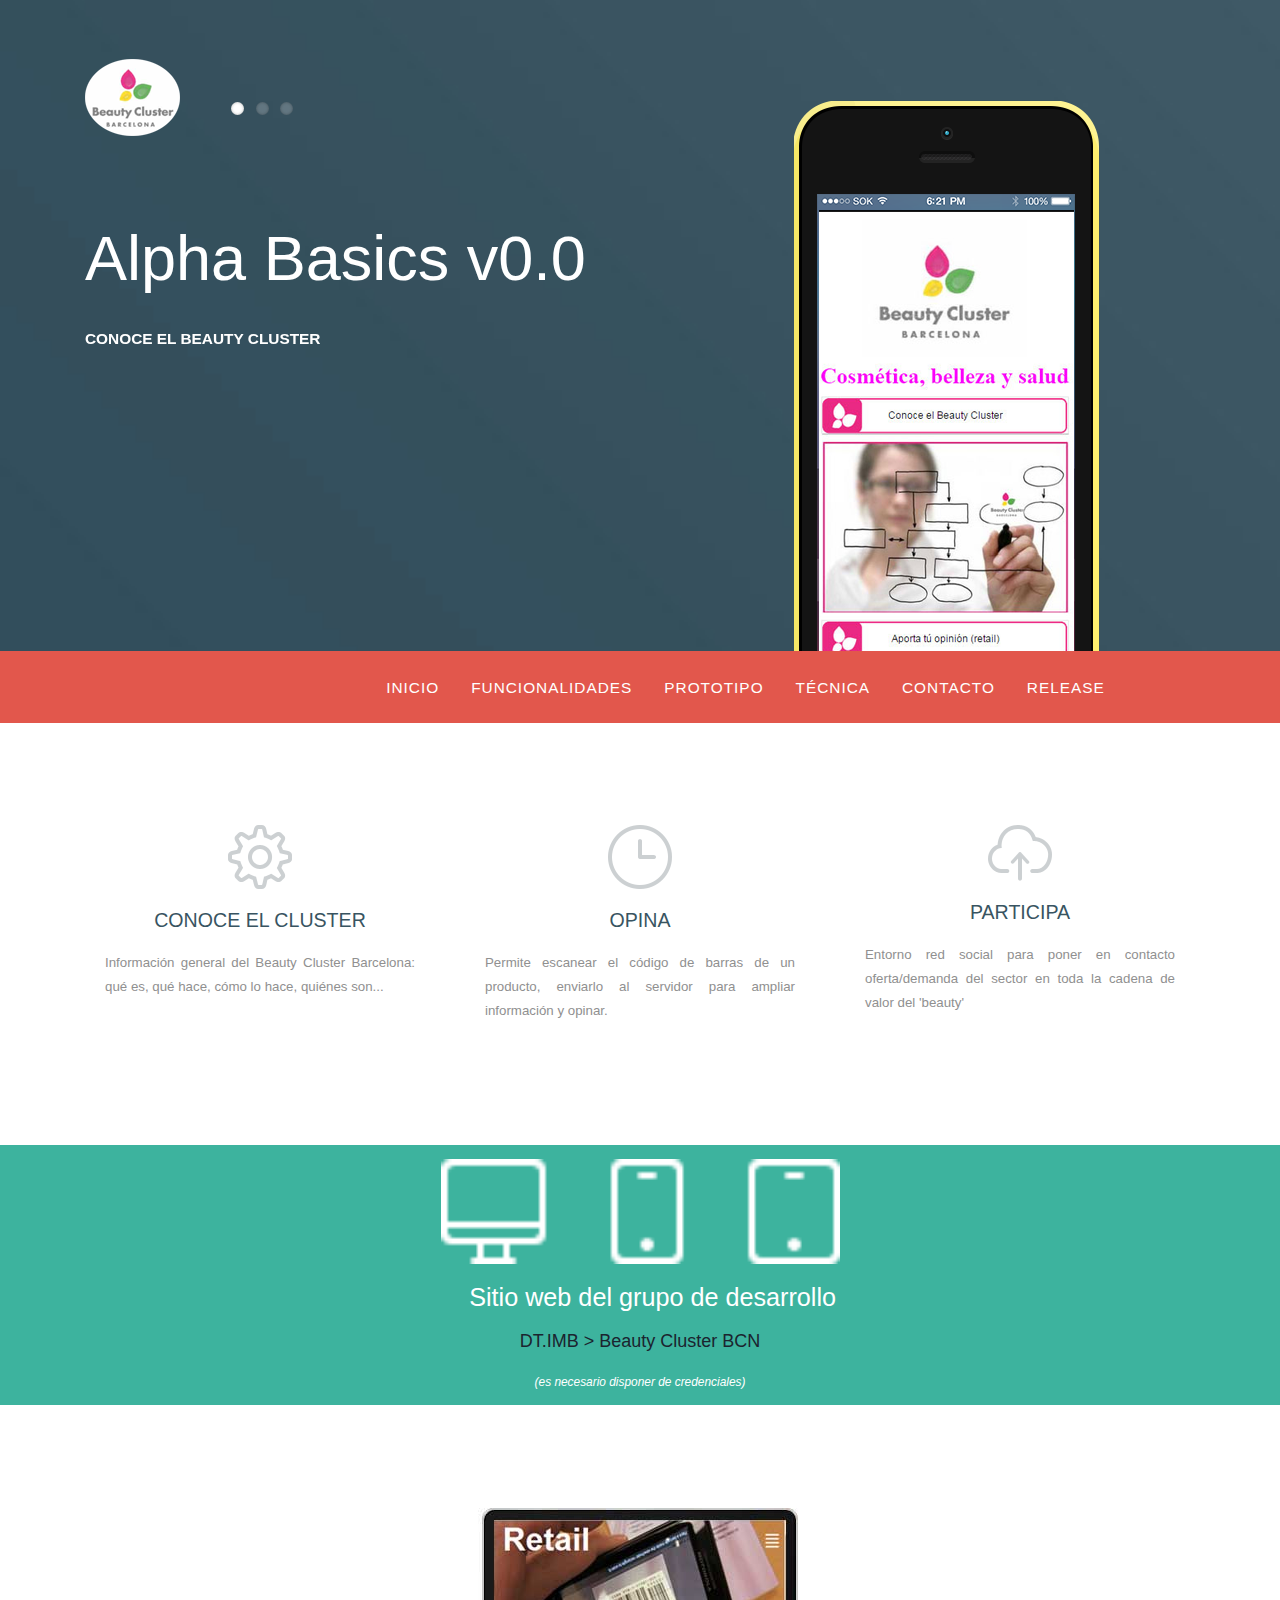
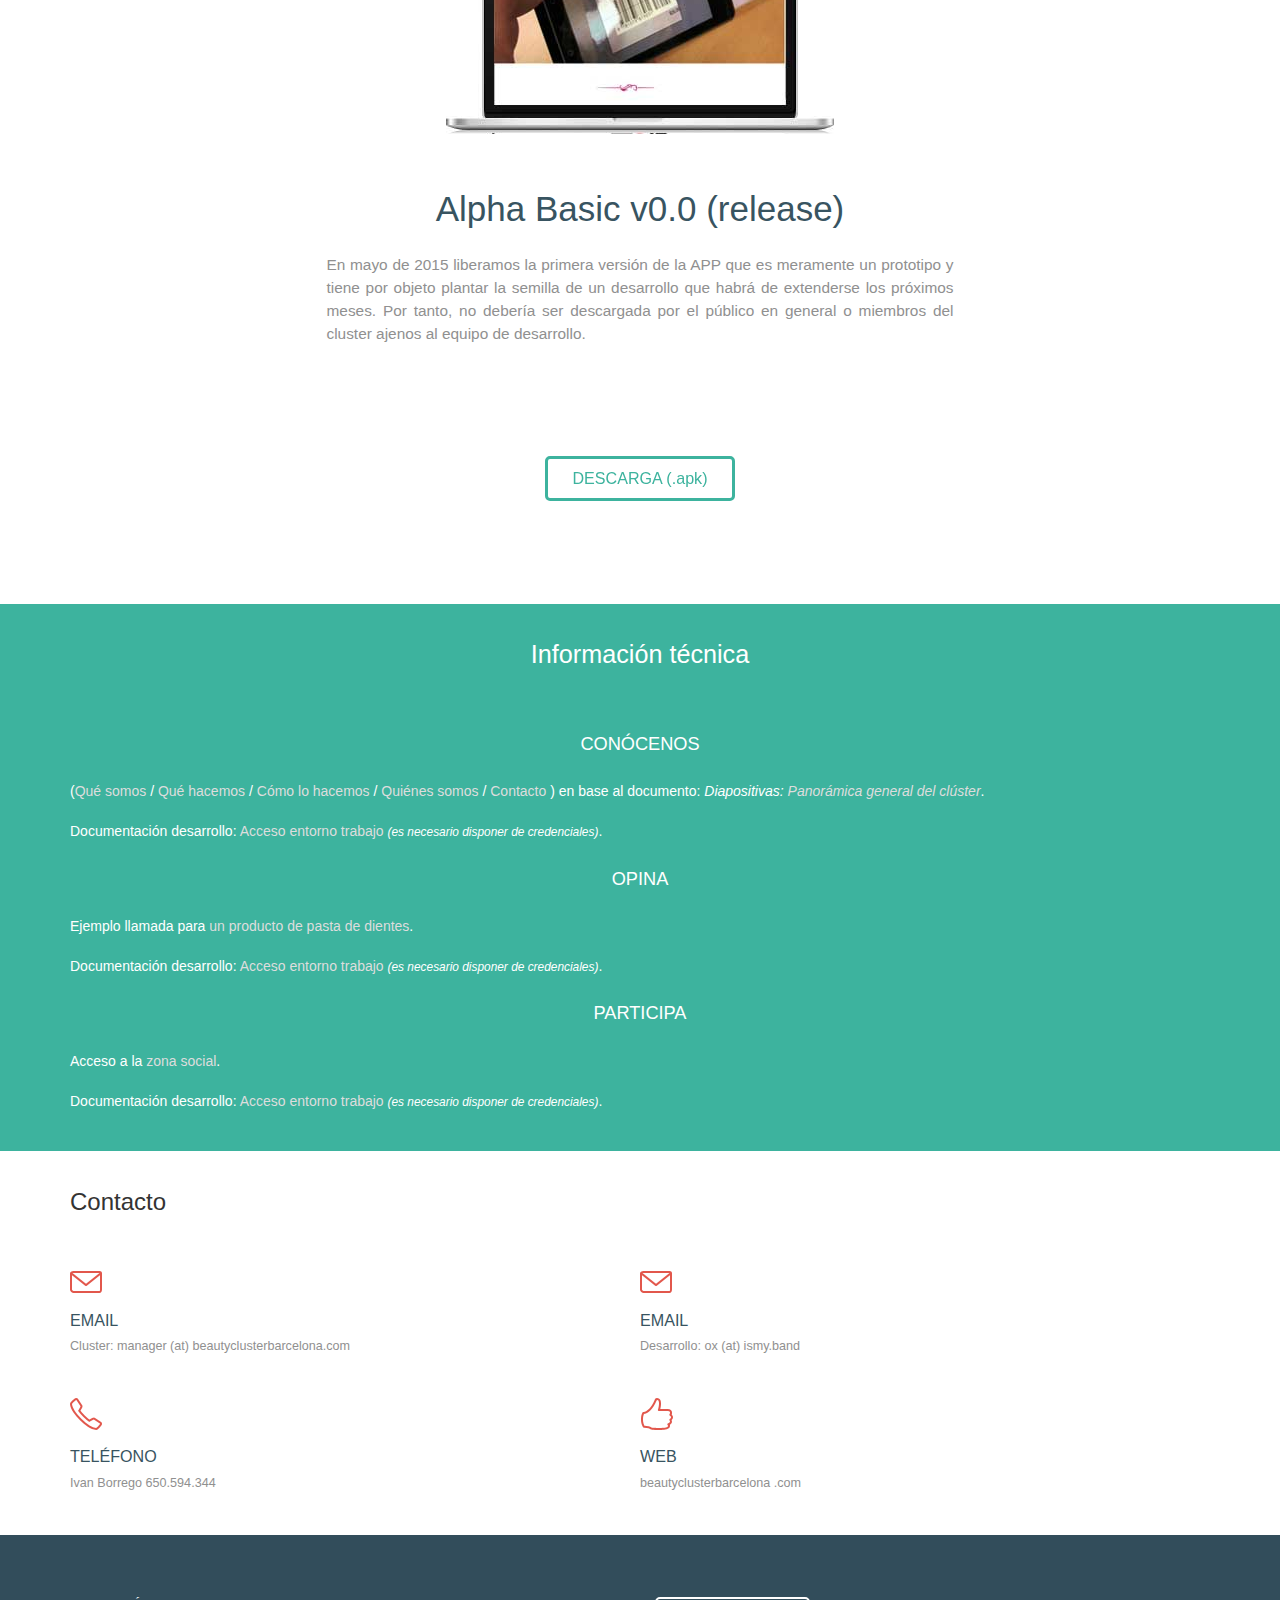
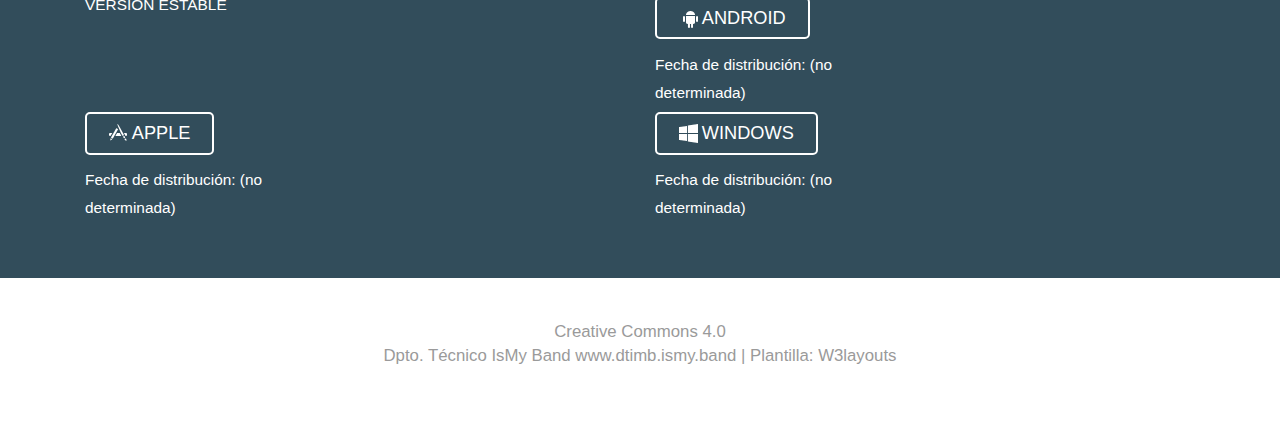
==== projects/cluster/index.html @ 12e32699 "initial commit" ====
<!--
Author: W3layouts
Author URL: http://w3layouts.com
License: Creative Commons Attribution 3.0 Unported
License URL: http://creativecommons.org/licenses/by/3.0/
-->
<!DOCTYPE html>
<html>
<head>
<title>Beauty Cluster Barcelona | (Alpha Basics v0.0)</title>
<link href="css/bootstrap.css" rel='stylesheet' type='text/css' />
<!-- jQuery (necessary for Bootstrap's JavaScript plugins) -->
<script src="js/jquery.min.js"></script>
<!-- Custom Theme files -->
<link href="css/hover.css" rel="stylesheet" media="all">
<link href="css/style.css" rel="stylesheet" type="text/css" media="all" />
<link rel="stylesheet" href="css/flexslider.css" type="text/css" media="screen" />
<!-- Custom Theme files -->
<meta name="viewport" content="width=device-width, initial-scale=1">
<meta http-equiv="Content-Type" content="text/html; charset=utf-8" />
<meta name="keywords" content="Internacionalización, Ferias, I+D+i, Cosmética Natural, Compras Conjuntas, Conocimiento del consumidor, RSC, Sostenibilidad, Comunicación, eBeauty, farmacia, belleza, salud, cuidado del cabello, cosmética, higiene, dispositivos" />
<script type="application/x-javascript"> addEventListener("load", function() { setTimeout(hideURLbar, 0); }, false); function hideURLbar(){ window.scrollTo(0,1); } </script>
<!--webfont-->
<!--<link href='http://fonts.googleapis.com/css?family=Varela+Round' rel='stylesheet' type='text/css'> -->
<!---- start-smoth-scrolling---->
		<script type="text/javascript" src="js/move-top.js"></script>
		<script type="text/javascript" src="js/easing.js"></script>
		<script type="text/javascript">
			jQuery(document).ready(function($) {
				$(".scroll").click(function(event){		
					event.preventDefault();
					$('html,body').animate({scrollTop:$(this.hash).offset().top},900);
				});
			});
		</script>
 	<!---- start-smoth-scrolling---->
  <link rel="shortcut icon" href="favicon.ico">
</head>
<body>
<!---->
<div id="home" class="banner">
	 <div class="container">
		 <div class="col-md-6 banner-info">
			 <div class="logo">
				 <a href="#home"><img src="images/logo.png" alt=""/></a>
			 </div>			 
			 <!-- start slider -->			 
			 <div class="flexslider">
				 <ul class="slides">
					 <li>
						 <div class="tittle">
							 <h1>Alpha Basics v0.0</h1>
								<p><strong>CONOCE EL BEAUTY CLUSTER</strong></p>
						</div>
					  </li>	
						<li>
						 <div class="tittle">
							 <h1>Alpha Basics v0.0</h1>
								<p><strong>APORTA TÚ OPINIÓN</strong></p>
						</div>
					  </li>	
					  <li>
						 <div class="tittle">
							 <h1>Alpha Basics v0.0</h1>
								<p><strong>OFERTA / DEMANDA</strong></p>
						</div>
					  </li>	
				  </ul>
			 </div>
			  <!-- end slider -->
		 </div>		 
		 <div class="col-md-6 banner-pic">
			 <img src="images/phone.png" alt=""/>
		 </div>
		 <div class="clearfix"></div>
	 </div>
</div>
<!---->
<div class="navigation">	 
	 <div class="container">
	     <div class="fixed-header">
			 <div class="nav-logo">
				 <a class="scroll" href="#home"><img src="images/nav-logo.png" alt=""/></a>
			 </div>
			 <div class="top-menu">
				<span class="menu"> </span>
				 <nav class="cl-effect-21">
					<ul class="top-menu2">
						<li><a class="scroll" href="#home">INICIO</a></li>
						<li><a class="scroll" href="#services">FUNCIONALIDADES</a></li>
						<li><a class="scroll" href="#about">PROTOTIPO</a></li>
						<li><a class="scroll" href="#sally">TÉCNICA</a></li>
						<li><a class="scroll" href="#contacto">CONTACTO</a></li>
						<li><a class="scroll" href="#short">RELEASE</a></li>
					</ul>
				</nav>		
				</div>
				<script>
			$("span.menu").click(function(){
				$(".top-menu ul").slideToggle(500, function(){
				});
			});
			</script>

				<!-- script for menu -->
					<script type="text/javascript">
					jQuery(document).ready(function($) {
						$(".scroll").click(function(event){
							event.preventDefault();
							$('html,body').animate({scrollTop:$(this.hash).offset().top},1000);
							if ( $(window).width() < 765 ) {
								$(".top-menu ul").slideToggle(500, function(){
								});
							}
						});
						$( window ).resize(function() {
							if ( $(window).width() > 765 ) {
								$(".top-menu ul").show();
							}
						});
					});
					</script>

				<!-- script for menu -->
				<script>
			 $(document).ready(function() {
				 var navoffeset=$(".navigation").offset().top;
				 $(window).scroll(function(){
					var scrollpos=$(window).scrollTop(); 
					if(scrollpos >=navoffeset){
						$(".navigation").addClass("fixed");
					}else{
						$(".navigation").removeClass("fixed");
					}
				 });
				 
			 });
			 </script>

			 <div class="clearfix"></div>
		 </div>
	 </div>
</div>
<!---->
<!-- FlexSlider -->
  <script defer src="js/jquery.flexslider.js"></script>
							  <script type="text/javascript">
								$(function(){
								  //SyntaxHighlighter.all();
								});
								$(window).load(function(){
								  $('.flexslider ').flexslider({
									animation: "slide",
									start: function(slider){
									  $('body').removeClass('loading');
									}
								  });
								});
							  </script>
<!---->
<div id="services" class="services">
	 <div class="container">
		 <div class="col-md-4 sercive-grid">
			 <img src="images/ser1.png" alt=""/>
			 <h3>CONOCE EL CLUSTER</h3>
			 <p style="text-align: justify;">Información general del Beauty Cluster Barcelona: qué es, qué hace, cómo lo hace, quiénes son...</p>
		 </div>
		 <div class="col-md-4 sercive-grid">
			 <img src="images/ser2.png" alt=""/>
			 <h3>OPINA</h3>
			 <p style="text-align: justify;">Permite escanear el código de barras de un producto, enviarlo al servidor para ampliar información y opinar.</p><br>

		 </div>
		 <div class="col-md-4 sercive-grid">
			 <img src="images/ser3.png" alt=""/>
			 <h3>PARTICIPA</h3>
			 <p style="text-align: justify;">Entorno red social para poner en contacto oferta/demanda del sector en toda la cadena de valor del 'beauty'</p>
		 </div>
	 </div>
</div>
<!---->

<div class="fully">
	 <div class="container">
		 <img src="images/icons.png" alt=""/><br><br>
		 <h3>Sitio web del grupo de desarrollo</h3><br><br>
		 <h4><a href="http://dtimb.ismy.band/devcrew/groups/profile/43/beauty-cluster-barcelona">DT.IMB > Beauty Cluster BCN</a></h4> <br>
		 <i>(es necesario disponer de credenciales)</i>
	 </div>
</div>
<!---->

<div id="about" class="about">
	 <div class="container">
		 <img src="images/mac.jpg" alt=""/>
		 <h3>Alpha Basic v0.0 (release)</h3>
		 <p style="text-align:justify">En mayo de 2015 liberamos la primera versión de la APP que es meramente un prototipo y tiene por objeto plantar la semilla de un desarrollo que habrá de extenderse los próximos meses. Por tanto, no debería ser descargada por el público en general o miembros del cluster ajenos al equipo de desarrollo.</p>
		 <a class="hvr-bounce-to-top" href="versiones/alpha_basic/Alpha_basic_v0.apk"><span class="sc2"></span> DESCARGA (.apk)</a>
	 </div>
</div>



<div id="sally" class="sally">
	<h2>Información técnica</h2>
	<div class="container">
		<div class="sally_text">
			<h3>CONÓCENOS</h3>
			<p style="text-align: justify;">(<a rel="nofollow" href="http://dtimb.ismy.band/beautycluster/conoce/index.html#overview" target="_blank">Qué somos</a> /&nbsp;<a rel="nofollow" href="http://dtimb.ismy.band/beautycluster/conoce/index.html#gall">Qué hacemos</a> /&nbsp;<a rel="nofollow" href="http://dtimb.ismy.band/beautycluster/conoce/index.html#comp">Cómo lo hacemos</a> /&nbsp;<a rel="nofollow" href="http://dtimb.ismy.band/beautycluster/conoce/index.html#down">Quiénes somos</a> / <a rel="nofollow" href="http://dtimb.ismy.band/beautycluster/conoce/index.html#footer" target="_blank">Contacto</a> ) en base al documento: <em>Diapositivas:<a href="http://dtimb.ismy.band/devcrew/file/view/45/diapositivas-panoramica-general-del-cluster" rel="nofollow"> Panorámica general del clúster</a></em>.</p>
			<br>
			<p style="text-align: justify;">Documentación desarrollo: <a href="http://dtimb.ismy.band/devcrew/pages/view/143/scrum-itera-0-bitacora#mockup_conocenos">Acceso entorno trabajo</a> <i>(es necesario disponer de credenciales)</i>.</p>
		</div>
		<div class="sally_text">
			<h3>OPINA</h3>
			<p>Ejemplo llamada para <a href="http://dtimb.ismy.band/beautycluster/retail/index.html?8410020053535#barcode">un producto de pasta de dientes</a>.</p>
			<br>
			<p style="text-align: justify;">Documentación desarrollo: <a href="http://dtimb.ismy.band/devcrew/pages/view/143/scrum-itera-0-bitacora#mockup_retail">Acceso entorno trabajo</a> <i>(es necesario disponer de credenciales)</i>.</p>
		</div>
		<div class="sally_text">
			<h3>PARTICIPA</h3>
			<p>Acceso a la <a href="http://dtimb.ismy.band/beautycluster/social/groups/all">zona social</a>.</p>
			<br>
			<p style="text-align: justify;">Documentación desarrollo: <a href="http://dtimb.ismy.band/devcrew/pages/view/143/scrum-itera-0-bitacora#mockup_oferta_demanda">Acceso entorno trabajo</a> <i>(es necesario disponer de credenciales)</i>.</p>
			<br>
			<br>
		</div>
	 </div>
</div>
<!---->
<div id="contacto" class="say-hello">
	 <div class="container">

			 <h3>Contacto</h3>
			 <div class="address-grids">
				 <div class="address-grid">
					 <img src="images/cc2.png" alt=""/>
					 <h4>EMAIL</h4>
					 <p>Cluster: <a href="mailto:manager@beautyclusterbarcelona.com"> manager (at) beautyclusterbarcelona.com</a></p>
				 </div>
				 <div class="address-grid">
					 <img src="images/cc2.png" alt=""/>
					 <h4>EMAIL</h4>
					 <p>Desarrollo: <a href="mailto:ox@ismy.band"> ox (at) ismy.band</a></p>
				 </div>
				 <div class="clearfix"></div>
				 <div class="address-grid">
					 <img src="images/cc3.png" alt=""/>
					 <h4>TELÉFONO</h4>
					 <p>Ivan Borrego 650.594.344</p>
				 </div>
				 <div class="address-grid">
					 <img src="images/cc4.png" alt=""/>
					 <h4>WEB</h4>
					 <p><a href="http://beautyclusterbarcelona.com/">beautyclusterbarcelona .com</a></p>
				 </div>

				 <div class="clearfix"></div>
				 
			 </div>

</div>
<!---->


<div id="short" class="fotter">
	 <div class="container">
		 <div class="col-md-6 short-codes-left">
			 <div class="ftr-pic">
			 </div>
			 <div class="ftr-info">
				 <p>VERSIÓN ESTABLE</p>
			 </div>
			 <div class="clearfix"></div>
		 </div>
		 <div class="col-md-6 short-codes-right">
			 <a href="../versiones/alpha_basic/Alpha_basic_v0.apk"><span class="sc2"></span>ANDROID</a><br><br>
			 <div class="ftr-info">
				 <p>Fecha de distribución: (no determinada)</p>
			 </div>
		</div>
		<br><br>
		 <div class="col-md-6 short-codes-right">
			 <a href="../versiones/alpha_basic/Alpha_basic_v0.apk"><span class="sc1"></span>APPLE</a><br><br>
			 <div class="ftr-info">
				 <p>Fecha de distribución: (no determinada)</p>
			 </div>
		</div>
		<br><br>
		 <div class="col-md-6 short-codes-right">
			 <a href="../versiones/alpha_basic/Alpha_basic_v0.apk"><span class="sc3"></span>WINDOWS</a><br><br>
			 <div class="ftr-info">
				 <p>Fecha de distribución: (no determinada)</p>
			 </div>
		</div>
		 <div class="clearfix"></div>
	 </div>
</div>
<!---->
<div class="copy-right">
	 <p>Creative Commons 4.0 <br> Dpto. Técnico IsMy Band www.dtimb.ismy.band | Plantilla: W3layouts</p>
</div>
<!---->
---- projects/cluster/css/hover.css ----
/*!
 * Hover.css (http://ianlunn.github.io/Hover/)
 * Version: 2.0.2
 * Author: Ian Lunn @IanLunn
 * Author URL: http://ianlunn.co.uk/
 * Github: https://github.com/IanLunn/Hover

 * Made available under a MIT License:
 * http://www.opensource.org/licenses/mit-license.php

 * Hover.css Copyright Ian Lunn 2014. Generated with Sass.
 */
/* 2D TRANSITIONS */
/* Grow */
/* Bounce To Top */
.hvr-bounce-to-top {
  display: inline-block;
  vertical-align: middle;
  -webkit-transform: translateZ(0);
  transform: translateZ(0);
  box-shadow: 0 0 1px rgba(0, 0, 0, 0);
  -webkit-backface-visibility: hidden;
  backface-visibility: hidden;
  -moz-osx-font-smoothing: grayscale;
  position: relative;
  -webkit-transition-property: color;
  transition-property: color;
  -webkit-transition-duration: 0.5s;
  transition-duration: 0.5s;
}
.hvr-bounce-to-top:before {
  content: "";
  position: absolute;
  z-index: -1;
  top: 0;
  left: 0;
  right: 0;
  bottom: 0;
  background: #3db39e;
  -webkit-transform: scaleY(0);
  transform: scaleY(0);
  -webkit-transform-origin: 50% 100%;
  transform-origin: 50% 100%;
  -webkit-transition-property: transform;
  transition-property: transform;
  -webkit-transition-duration: 0.5s;
  transition-duration: 0.5s;
  -webkit-transition-timing-function: ease-out;
  transition-timing-function: ease-out;
}
.hvr-bounce-to-top:hover, .hvr-bounce-to-top:focus, .hvr-bounce-to-top:active {
  color: white;
}
.hvr-bounce-to-top:hover:before, .hvr-bounce-to-top:focus:before, .hvr-bounce-to-top:active:before {
  -webkit-transform: scaleY(1);
  transform: scaleY(1);
  -webkit-transition-timing-function: cubic-bezier(0.52, 1.64, 0.37, 0.66);
  transition-timing-function: cubic-bezier(0.52, 1.64, 0.37, 0.66);
}

/* Shutter In Horizontal */
.hvr-shutter-in-horizontal {
  display: inline-block;
  vertical-align: middle;
  -webkit-transform: translateZ(0);
  transform: translateZ(0);
  box-shadow: 0 0 1px rgba(0, 0, 0, 0);
  -webkit-backface-visibility: hidden;
  backface-visibility: hidden;
  -moz-osx-font-smoothing: grayscale;
  position: relative;
  background: #e2574c;
  -webkit-transition-property: color;
  transition-property: color;
  -webkit-transition-duration: 0.3s;
  transition-duration: 0.3s;
}
.hvr-shutter-in-horizontal:before {
  content: "";
  position: absolute;
  z-index: -1;
  top: 0;
  bottom: 0;
  left: 0;
  right: 0;
  background: #324d5b;
  -webkit-transform: scaleX(1);
  transform: scaleX(1);
  -webkit-transform-origin: 50%;
  transform-origin: 50%;
  -webkit-transition-property: transform;
  transition-property: transform;
  -webkit-transition-duration: 0.3s;
  transition-duration: 0.3s;
  -webkit-transition-timing-function: ease-out;
  transition-timing-function: ease-out;
}
.hvr-shutter-in-horizontal:hover, .hvr-shutter-in-horizontal:focus, .hvr-shutter-in-horizontal:active {
  color: white;
}
.hvr-shutter-in-horizontal:hover:before, .hvr-shutter-in-horizontal:focus:before, .hvr-shutter-in-horizontal:active:before {
  -webkit-transform: scaleX(0);
  transform: scaleX(0);
}
---- projects/cluster/css/style.css ----
/*--
	Author: W3layouts
	Author URL: http://w3layouts.com
	License: Creative Commons Attribution 3.0 Unported
	License URL: http://creativecommons.org/licenses/by/3.0/
--*/
body{
	margin:0;
	padding:0;
	background:#fff;
	font-family: 'Varela Round', sans-serif;
 }
body a{
	transition:0.5s all;
	-webkit-transition:0.5s all;
	-moz-transition:0.5s all;
	-o-transition:0.5s all;
	-ms-transition:0.5s all;
}
h1,h2,h3,h4,h5,h6{
	margin:0;			   
}	
p{
	margin:0;
}
ul{
margin:0;
padding:0;
}
/*----*/
.banner{
	background: url('../images/banner.jpg') no-repeat 0px 0px;
	background-size:cover;
	min-height:650px;
}
.logo{ 
display:inline-block;
margin-top:4em;
}
.tittle{
margin-top:6em;
}
.tittle h1{
color:#fff;
font-size:4.5em;
font-weight:400;
margin-bottom:0.5em;
}
.tittle p{
color:#fff;
font-size:1.1em;
margin-bottom:1em;
line-height:1.8em;
width:74%;
}
.tittle a{
display:inline-block;
color:#fff;
font-size:1.2em;
border:3px solid #fff;
padding: 8px 2.2em;
border-radius: 5px;
text-decoration: none;
margin-top:2em;
}
.tittle a:hover{
background:#e2574c;
}
.banner-pic img{
margin: 18% 0em 0 25%;
}
/*----*/
.fixed{
	position: fixed;
	top: 0;
	width: 100%;
	margin: 0 auto;
	left:0;
}
.navigation{
background:#e2574c;
padding:1.3em 0;
z-index: 999;
}
.nav-logo{
float:left;
}
nav a {
	position: relative;
	display: inline-block;
	outline: none;
	color: #fff;
	text-decoration: none;
	text-transform: uppercase;
	letter-spacing: 1px;
	font-weight: 400;
	text-shadow: 0 0 1px rgba(255,255,255,0.3);
	font-size: 1.35em;
}

nav a:hover,
nav a:focus {
	outline: none;
}

/* Effect 21: borders slight translate */
.cl-effect-21 a {
	padding: 10px;
	color: #237546;
	font-weight: 700;
	text-shadow: none;
	-webkit-transition: color 0.3s;
	-moz-transition: color 0.3s;
	transition: color 0.3s;
}

.cl-effect-21 a::before,
.cl-effect-21 a::after {
	position: absolute;
	left: 0;
	width: 100%;
	height: 2px;
	background: #f8afa0;
	content: '';
	opacity: 0;
	-webkit-transition: opacity 0.3s, -webkit-transform 0.3s;
	-moz-transition: opacity 0.3s, -moz-transform 0.3s;
	transition: opacity 0.3s, transform 0.3s;
	-webkit-transform: translateY(-10px);
	-moz-transform: translateY(-10px);
	transform: translateY(-10px);
}

.cl-effect-21 a::before {
	top: 0;
	-webkit-transform: translateY(-10px);
	-moz-transform: translateY(-10px);
	transform: translateY(-10px);
}

.cl-effect-21 a::after {
	bottom: 0;
	-webkit-transform: translateY(10px);
	-moz-transform: translateY(10px);
	transform: translateY(10px);
}

.cl-effect-21 a:hover,
.cl-effect-21 a:focus {
	color: #fff;
}

.cl-effect-21 a:hover::before,
.cl-effect-21 a:focus::before,
.cl-effect-21 a:hover::after,
.cl-effect-21 a:focus::after {
	opacity: 1;
	-webkit-transform: translateY(0px);
	-moz-transform: translateY(0px);
	transform: translateY(0px);
}
.top-menu {
float: right;
margin-right:8%;
padding-top:3px;
}
.top-menu ul li{
	display:inline-block;
	margin: 0 1em;
}
.top-menu ul li a{
	color:#fff;
	font-size:1.1em;
	font-weight:300;
	text-decoration:none;
	padding:5px 0;
}
/*--services--*/
.services{
padding:8% 0;
}
.sercive-grid{
text-align:center;
padding:0 35px;
}
.sercive-grid img{
display:inline-block;
margin-bottom:1.5em;
}
.sercive-grid h3{
color:#385461;
font-size:1.4em;
margin-bottom:1em;
}
.sercive-grid p{
color:#909090;
line-height:1.8em;
font-size:0.95em;
}
/*--fully--*/
.fully{
background:#3db39e;
padding:2em 0;
text-align:center;
color: white;
}
.fully img{
vertical-align:bottom;
}
.fully h3{
display:inline-block;
font-size:1.8em;
margin-left:1em;
color:#fff;
}
.fully {
padding: 1em 0;
}
.fully img {
width: 35%;
}
.fully i {
font-size: 0.85em;
}


/*--about--*/
.about{
padding:8% 0;
text-align:center;
}
.about img{
margin-bottom:4em;
}
.about h3{
color:#385461;
font-size:2.5em;
margin-bottom:0.7em;
}
.about p{
color:#909090;
font-size:1.1em;
width:55%;
margin:0 auto;
line-height:1.5em;
min-height:155px;
}
.about a{
display:inline-block;
text-decoration:none;
color:#3db39e;
border-radius:5px;
font-size:1.15em;
border:3px solid #3db39e;
padding:8px 1.5em;
margin-top:3em;
}
/*--team--*/
.team{
padding:5% 0;
}
.team-info{
text-align:center;
}
.team-info h3{
color:#385461;
font-size:2.5em;
margin-bottom:0.5em;
}
.team-info p{
color:#909090;
line-height:1.5em;
font-size:1.13em;
margin:0 auto;
width:67%;
}
.team-grids{
margin-top:4em;
}
.team-grid h3{
text-align:center;
color:#385461;
font-size:1.6em;
margin-top:1em;
}
.team-grid h5{
color:#909090;
font-size:0.9em;
text-align:center;
margin-top:8px;
}
.team-grid{
position:relative;
}
.team-grid img{
width:85%;
}
.team-grid:hover div.caption{
display:block;
}
.caption{
display:none;
top: 0;
width: 78.5%;
position: absolute;
background: rgba(225, 129, 122, 0.84);
height: 81.5%;
text-align: center;
}
.caption p{
color:#fff;
width:75%;
margin:0 auto;
padding-top:7em;
}
a i.twtr {
background-position: 0px 0px;
}
a i.fb {
background-position: -44px 0px;
}
a i.inst {
background-position: -90px 0px;
}
.social-icons i {
width: 40px;
height: 40px;
background: url('../images/social.png') no-repeat 4px 2px;
display: inline-block;
cursor: pointer;
margin-top: 6em;
}
/*--subscribe--*/
.subscribe{
background:#3db39e;
padding:2em 0;
text-align: center;
}
.subscribe form{
display:inline-block;
width:70%;
} 
.subscribe form input[type="text"]{
border:none;
outline:none;
font-size:1.8em;
background:transparent;
color:#9ed9cf;
width:57%;
}
.subscribe input[type="submit"] {
background: #fff;
padding: 7px 1.7em;
font-size: 1.1em;
margin: 1em 0;
color: #3db39e;
outline: none;
font-weight: 400;
border:1px solid #3db39e;
border-radius:6px;
transition: 0.5s all;
-webkit-transition: 0.5s all;
-moz-transition: 0.5s all;
-o-transition: 0.5s all;
-ms-transition: 0.5s all;
}
.subscribe input[type="submit"]:hover{
background:#3db39e;
color:#fff;
border:1px solid #fff;
}
/*----*/
.work{
text-align:center;
padding:8% 0
}
.work-info h3 {
color: #385461;
font-size: 2.5em;
margin-bottom: 0.7em;
}
.work-info p {
color: #909090;
font-size: 1.1em;
width: 55%;
margin: 0 auto;
line-height: 1.5em;
}
.work img{
margin-top:8%;
}
.work-info{
position:relative;
}
.work-pic-info{
position:absolute;
top:78%;
display:inline-block;
width:16%;
text-align:left;
}
.work-pic-info h4{
color: #385461;
font-size:1.1em;
margin-bottom:0.5em;
}
.work-pic-info p {
color: #909090;
font-size:0.9em;
width: 100%;
margin: 0 auto;
line-height: 1.5em;
}
/*----*/
.clients{
padding:4% 0;
}
.clients h3{
color:#385461;
font-size:1.7em;
text-align:center;
}
.clients-grids{
text-align:center;
margin-top:3em;
}
.clients-grids a span{
width:18%;
height:40px;
display:inline-block;
background:url(../images/sdf.png) no-repeat 0px 0px;
margin:0 10px;
}
a span.client1{
background-position:24px 0px;
}
a span.client2{
background-position:-214px 0px;
}
a span.client3{
background-position:-452px 0px;
}
a span.client4{
background-position:-690px 0px;
}
/*--features--*/
.features{
background:url(../images/bg.jpg) no-repeat 0px 0px;
background-size:cover;
min-height:480px;
text-align:center;
}
.features-info{
padding-top:8em;
}
/*--- slider-css --*/
.slider {
	position: relative;
}
.rslides {
  position: relative;
  list-style: none;
  overflow: hidden;
  width: 100%;
  padding: 0;
  margin: 0;
  }
.rslides li {
  -webkit-backface-visibility: hidden;
  position: absolute;
  display: none;
  width: 100%;
  left: 0;
  top: 0;
  }
.rslides li:first-child {
  position: relative;
  display: block;
  float: left;
  }
.callbacks_tabs a:after {
	content: "\f111";
	font-size: 0;
	visibility: visible;
	display:inline-block;
	height: 12px;
	width: 12px;
	border-radius:50%;
	background:#5d6f7a;
}
.callbacks_here a:after{
	background:#fff;
}
.callbacks_tabs a{
	visibility:hidden;
	margin-right: 0.5em;
}
.callbacks_tabs li{
	display:inline-block;
}
ul.callbacks_tabs.callbacks1_tabs {
	position: absolute;
	bottom: -16%;
z-index: 999;
left: 46%;
}
.features-info img{
margin-bottom:3em;
}
.features-info p{
color:#fff;
font-size:1.3em;
width:46%;
margin:0 auto;
line-height:1.5em;
}
.features-info h5{
color:#8E9092;
font-size:1.1em;
margin-top:3em;
}
.features-info h5 a{
font-size:1.25em;
color:#fff;
text-decoration:none;
}
.features-info h5 a:hover{
color:#e2574c;
}

/*----*/
.numbers{
padding:5% 0;
}
.numic-grid{
text-align:center;
}
.icon1{
background:url(../images/sprits.png) no-repeat 0px -10px;
width:56px;
height:35px;
display:inline-block;
margin-bottom:1em;
}
.numic-grid label{
display:inline-block;
background:#e46258;
height:2px;
width:16%;
margin:12px 0;
text-align:center;
}
.numic-grid h3{
color:#385461;
font-size:2.5em;
}
.numic-grid p {
color: #909090;
font-size: 1em;
}
.icon2{
background:url(../images/sprits.png) no-repeat -52px -10px;
width:56px;
height:35px;
display:inline-block;
margin-bottom:1em;
}
.icon3{
background:url(../images/sprits.png) no-repeat -104px -10px;
width:56px;
height:35px;
display:inline-block;
margin-bottom:1em;
}
.icon4{
background:url(../images/sprits.png) no-repeat -161px -10px;
width:56px;
height:35px;
display:inline-block;
margin-bottom:1em;
}
.number-grids{
margin-top:3em;
}
/*-0---*/
.contact{
padding:5% 0;
}
.contact-info{
text-align:center;
}
.contact-info h3 {
color: #385461;
font-size: 2.5em;
margin-bottom: 0.7em;
}
.contact-info p {
color: #909090;
font-size: 1.1em;
width: 55%;
margin: 0 auto;
line-height: 1.5em;
}
.contact-grids {
margin:4.5em 0 5em 0;;
}
.contact-details form li {
border-radius: 0.3em;
-webkit-border-radius: 0.3em;
-moz-border-radius: 0.3em;
-o-border-radius: 0.3em;
list-style: none;
background: #f4fdff;
margin: 0 9px 15px 0;
float: left;
width: 100%;
}
.contact-details input[type="text"]{
width: 90%;
color: #cac9c9;
font-size: 15px;
padding: 15px 0 15px 15px;
border: none;
outline: none;
border-radius: 10px;
background: #fff;
margin-bottom:1em;
}
.icon11 {
background: url(../images/sprits.png) no-repeat -253px -5px;
height: 24px;
width: 23px;
display: block;
float: right;
margin: 15px 22px 0px 0;
}
.icon22 {
background: url(../images/sprits.png) no-repeat -286px -5px;
height: 24px;
width: 23px;
display: block;
float: right;
margin: 15px 22px 0px 0;
}
.icon33 {
background: url(../images/sprits.png) no-repeat -321px -5px;
height: 24px;
width: 23px;
display: block;
float: right;
margin: 15px 22px 0px 0;
}
.contact-details-right,.contact-details{
width:50%;
float:left;
}
.contact-details-right textarea {
height: 10em;
width: 90%;
color: #cac9c9;
font-size: 15px;
padding: 15px 0 15px 15px;
border: none;
outline: none;
border-radius: 10px;
background: #fff;
margin-bottom:1em;
}
.contact-details-right input[type="submit"] {
color: #3db39e;
font-size: 16px;
font-weight: 600;
border:3px solid #3db39e;
text-align:center;
display:block;
background:transparent;
padding: 12px 26px;
outline: none;
letter-spacing:1px;
width:100%;
border-radius: 8px;
transition: 0.5s all;
-webkit-transition: 0.5s all;
-moz-transition: 0.5s all;
-o-transition: 0.5s all;
-ms-transition: 0.5s all;
}
.contact-details-right input[type="submit"]:hover{
background:#3db39e;
color:#fff;
}
.social-media{
text-align:center;
}
.social-media i {
width: 35px;
height: 32px;
background: url(../images/social2.png) no-repeat 0px 0px;
display: inline-block;
margin:0 0.4em;
transition: 0.5s all;
-webkit-transition: 0.5s all;
-moz-transition: 0.5s all;
-o-transition: 0.5s all;
-ms-transition: 0.5s all;
}
.social-media i:hover {
opacity: 0.6;
}
i.instagram {
background-position: 0px 0px;
}
i.facebook{
background-position: -54px 0px;
}
i.pinterest {
background-position: -109px 0px;
}
i.twitter {
background-position: -163px 0px;
}
i.google{
background-position: -217px 0px;
}
/*--gallery--*/
*	Strip
/*-----------------------------------------------------------------------------------*/
.b-link-stripe{
	position:relative;
	display:inline-block;
	vertical-align:top;
	font-family: 'Open Sans', sans-serif;
	font-weight: 300;
	overflow:hidden;
}
.b-link-stripe .b-wrapper{
	position: absolute;
	width: 100%;
	height:100%;
	top: 0;
	left: 0;
	text-align: center;
	color: #ffffff;
}
.b-link-stripe .b-wrapper:hover {
	background:rgba(50, 70, 81, 0.71);;
	transition: all 0.5s linear;
	-moz-transition: all 0.5s linear;
	-ms-transition: all 0.5s linear;
	-o-transition: all 0.5s linear;
	-webkit-transition: all 0.5s linear;
}
/*-----------------------------------------------------------------------------------*/
/*--Animation effects---*/
b-animate-go{
	text-decoration:none;
}
.b-animate{
	transition: all 0.5s;
	-moz-transition: all 0.5s;
	-ms-transition: all 0.5s;
	-o-transition: all 0.5s;
	-webkit-transition: all 0.5s;
	visibility: hidden;
	font-size:1.1em;
	font-weight:700;
}
.b-animate img{
	margin-top:33%;
	display: -webkit-inline-box;
}
/* lt-ie9 */
.b-animate-go:hover .b-animate{
	visibility:visible;
}
.b-from-left{
	position:relative;
	left:-100%;
}
.b-animate-go:hover .b-from-left{
	left:0;
}
span.m_4{
	font-size:14px;
	font-weight:400;
}
p.m_5 {
	margin: 2% auto 5%;
	width: 70%;
	color: #283A47;
	font-size: 1.1em;
	font-weight: 600;
	line-height: 1.5em;
	text-align: center;
}
ul#filters {
	padding: 0px;
	text-align: center;
}
#filters {
	margin: 4% 0 0 0;
	padding: 0;
	list-style: none;
	text-align: left;
}
#filters li {
	display:inline-block;
		display: -webkit-inline-box;
		display: -moz-inline-box;
		display: -o-inline-box;
		display: -ms-inline-box;
}
#filters li span.active,#filters li span {
	color:#172F41;
	text-decoration:none;
	display:block;
	border:1px solid #fff;
	font-size:1.15em;
	font-weight:500;
	cursor:pointer;
	margin:0 0.3em;
	border-radius:2px;
	-webkit-border-radius: 2px;
	-moz-border-radius: 2px;
	-ms-border-radius: 2px;
	-o-border-radius: 2px;
}
#filters li span.active{
	color:#696969;
	font-weight: 500;
}
#filters li span:hover{
	color:#D6D6D6;
}
 #portfoliolist .portfolio {
	-webkit-box-sizing: border-box;
	-moz-box-sizing: border-box;
	-o-box-sizing: border-box;
	width: 33%;
	display: none;
	float: left;
	overflow: hidden;
	padding:0;
}
div#portfoliolist {
	padding: 0;
	margin: 1% 0 0 0;
}	
.portfolio-wrapper {
	overflow:hidden;
	position: relative !important;
	cursor:pointer;
}
.portfolio-wrapper img{
	width:100%;
	display:block;
}
.portfolio img {
	max-width:100%;
	/*--position: relative;--*/
	transition: all 300ms!important;
	-webkit-transition: all 300ms!important;
	-moz-transition: all 300ms!important;
}
.portfolio .label {
	position: absolute;
	width: 100%;
	height:40px;
	bottom:-40px;
}
.portfolio .label-bg {
	background: #22B4B8;
	width: 100%;
	height:100%;
	position: absolute;
	top:0;
	left:0;
}
.portfolio .label-text {
	color:#fff;
	position: relative;
	z-index:500;
	padding:5px 8px;
}
.portfolio .text-category {
	display:block;
	font-size:9px;
	font-size: 12px;
	text-transform:uppercase;
}
/* Self Clearing Goodness */
.container:after { content: "\0020"; display: block; height: 0; clear: both; visibility: hidden; }
.clearfix:before,
.clearfix:after,
.row:before,
.row:after {
  content: '\0020';
  display: block;
  overflow: hidden;
  visibility: hidden;
  width: 0;
  height: 0; }
.row:after,
.clearfix:after {
  clear: both; }
.row,
.clearfix {
  zoom: 1; }

.clear {
  clear: both;
  display: block;
  overflow: hidden;
  visibility: hidden;
  width: 0;
  height: 0;
}
/*----- effects-comman-css------*/
.contenthover{
	padding:1em;
}
.contenthover h3{
	color:#FFF;
}
.contenthover p{
	color:#FFF;
	font-size:0.875em;
	line-height:1.5em;
}
/*-----caption ------*/
.tour-caption {
	display: none;
	top: 0;
	width: 100%;
	position: absolute;
	background:rgba(186, 81, 75, 0.72);
	height: 100%;
	text-align: center;
	padding-top:16%;
}
.tour-caption span{
	background: url(../images/plus.png) no-repeat;
	width: 38px;
	height: 38px;
	display: block;
	text-align: center;
	position: absolute;
	top: 60%;
	right: 46%;
	background-size: 100%;
}
.portfolio-wrapper:hover div.tour-caption {
	display: block;
	transition: all 0.3s ease;
	-webkit-transition: all 0.3s ease;
	-moz-transition: all 0.3s ease;
	-o-transition: all 0.3s ease;
}
.tour-caption h4{
color:#fff;
font-size: 1.7em;
}
.tour-caption p{
color:#fff;
font-size: 1.3em;
width: 52%;
margin: 0 auto;
padding-top: 1em;
}
h6.b-animate.b-from-left.b-delay03 
{
	font-family: 'Open Sans', sans-serif;
	font-weight: 400;
	font-size: 14px;
	color: #CCCCCC;
	margin: 0;
	text-align:center;
	width:100%;
	}
/*--/Animation effects---*/
/*----*/
.features-section {
padding: 5% 0;
}
.feature-sec h3 {
color: #385461;
font-size: 1.2em;
margin-bottom: 0.5em;
}
.feature-sec p {
color: #909090;
font-size: 1em;
line-height: 1.5em;
margin-bottom:2em;
}
.feature-sec span{
background: url(../images/sprits.png) no-repeat 0px 0px;
width:35px;
height:35px;
display:inline-block;
margin-bottom:0.7em;
}
span.ftr1{
background-position: -11px -77px;
}
span.ftr2{
background-position: -59px -75px;
}
span.ftr3{
background-position: -107px -78px;
}
span.ftr4{
background-position: -155px -77px;
}
span.ftr5{
background-position: -205px -77px;
}
span.ftr6{
background-position: -255px -77px;
}
span.ftr7{
background-position: -205px -77px;
}
span.ftr8{
background-position: -155px -77px;
}
/*----*/
.sally{
background:#3db39e;
text-align:center;
}
.sally h2{
padding:1.5em 0;
color:#fff;
font-size:1.8em;
}

.sally h3{
padding: 1.5em 0;
color:#fff;
font-size:1.3em;
}

.sally p{
color:#fff;
text-align:justify;
}
.sally i{
font-size: 0.85em;
}

.sally a{
color:#ddd;
}


/*----*/
.say-hello{
padding:3% 0;
}
.hello-grid-address h3{
color: #385461;
font-size: 2.5em;
}
.address-grids{
margin-top:4em;
}
.address-grid{
width:50%;
float:left;
margin-bottom:3em;
}
.address-grid img{
margin-bottom:1.3em;
}
.address-grid h4{
color: #385461;
font-size:1.15em;
font-weight:400;
margin-bottom:8px;
}
.address-grid p{
color: #909090;
font-size:0.9em;
line-height: 1.5em;
width:65%;
}
.address-grid p a{
color: #909090;
font-size:1em;
}
.hello-grid-form  h3{
color: #385461;
font-size: 2.5em;
margin-bottom:1.5em;
}
.hello-grid-form form li {
list-style: none;
background:transparent;
margin: 0 9px 15px 0;
float: left;
width: 100%;
}
.hello-grid-form li.text input[type="text"] {
width: 90%;
color: #C0C0C0;
font-size: 15px;
padding: 15px 0 15px 15px;
border: none;
outline: none;
border-radius: 10px;
background: #fff;
margin-bottom: 1em;
}
.hello-grid-form form li.active input[type="text"]{
background:#e2574c;
width: 100%;
color: #C0C0C0;
font-size: 15px;
padding: 15px 0 15px 15px;
border: none;
outline: none;
border-radius: 10px;
margin-bottom: 1em;
position:relative;
}
.hello-grid-form textarea {
height: 10em;
width: 97%;
color: #C0C0C0;
font-size: 15px;
padding: 15px 0 15px 15px;
border: none;
outline: none;
border-radius: 6px;
background: #fff;
margin-bottom: 1em;
}
.p1 {
background:url(../images/sprits.png) no-repeat -302px -182px;
height: 24px;
width: 23px;
display: block;
float: right;
margin: 15px 22px 0px 0;
}
.p2 {
background: url(../images/sprits.png) no-repeat -329px -182px;
height: 24px;
width: 23px;
display: block;
float: right;
margin: 15px 22px 0px 0;
position: absolute;
bottom: 58%;
right: 9px;
}
.hello-grid-form form input[type="submit"] {
display: inline-block;
text-decoration: none;
color: #3db39e;
background:transparent;
border-radius: 5px;
font-size: 1.2em;
border: 3px solid #3db39e;
padding: 8px 3em;
margin-top: 1em;
transition: 0.5s all;
-webkit-transition: 0.5s all;
-moz-transition: 0.5s all;
-o-transition: 0.5s all;
-ms-transition: 0.5s all;
}
.hello-grid-form form input[type="submit"]:hover{
background:#3db39e;
color:#fff;
}
/*----*/
.map{
margin:3% 0;
position:relative;
}
.map iframe{
width:100%;
height:450px;
}
.up{
position:absolute;
bottom:-61px;
width:95px;
height:95px;
display:block;
left:48%;
}
/*----*/
.copy-right{
text-align:center;
padding:3em 0;
}
.copy-right p {
color: #9a9a9a;
font-size: 1.2em;
}
.copy-right p a {
color: #9a9a9a;
}
.fotter{
background:#324d5b;
padding:4em 0;
}
.ftr-pic{
float:left;
width:11%;
margin-right:2em;
}
.ftr-info{
float:left;
width:50%;
}
.fotter p{
color:#fff;
font-size:1.1em;
line-height:1.8em;
}
.fotter p a{
color:#fff;
}
.short-codes-right {
margin-top: 1em;
}
.short-codes-right a{
color:#fff;
font-size:1.3em;
text-transform:uppercase;
border:2px solid #fff;
padding:0.5em 1.2em;
border-radius:5px;
text-decoration:none;
margin-right:1em;
}
.short-codes-right a span{
background: url(../images/sprits.png) no-repeat -75px -251px;
height: 24px;
width: 23px;
display:inline-block;
vertical-align: bottom;
}
.short-codes-right a span.sc2{
background-position: -110px -253px;
}
.short-codes-right a span.sc3{
background-position: -145px -253px;
}
.short-codes-right a:hover{
background:#e2574c;
}
/*----responsive-menu-start---*/
@media(max-width:1024px){
.logo {
width: 20%;
}
.logo a img{
width:100%;
}
.tittle h1 {
font-size: 4em;
}
.tittle p {
font-size: 1em;
width: 84%;
}
.banner-pic img {
width: 65%;
}
.banner {
min-height: 541px;
}
.top-menu {
margin-right: 4%;
}
.top-menu ul li {
margin: 0 0.7em;
}
.top-menu ul li a {
font-size: 1em;
}
.sercive-grid p {

}
.caption p {
width: 87%;
padding-top: 4em;
}
.social-icons i {
margin-top: 5em;
}
.caption {
width: 77%;
height: 78.5%;
}
.subscribe form input[type="text"] {
font-size: 1.5em;
}
.clients-grids a span {
width: 21%;
}
.work-pic-info {
width: 21%;
}
.work-info p {
width: 100%;
margin: 0;
text-align: left;
}
.features-info {
padding-top: 6em;
}
.features-info p {
width: 54%;
}
.features {
min-height: 417px
}
.features-info p {
font-size: 1.2em;
width: 54%;
}
.contact-info p {
font-size: 1em;
width: 66%;
}
.contact-details input[type="text"] {
width: 87%;
}
.tour-caption p {
font-size: 1em;
width: 64%;
}
.feature-sec p {
font-size: 0.95em;
overflow: hidden;
height: 55px;
}
.hello-grid-form li.text input[type="text"]{
width: 89%;
padding: 7px 0 8px 15px;
font-size:13px;
}
.hello-grid-form form li.active input[type="text"] {
width:100%;
padding: 7px 0 8px 15px;
font-size:13px;
}
.p1 {
margin: 6px 22px 0px 0;
}
.say-hello {
padding: 5% 0;
}
.p2 {
margin: 15px 31px 0px 0;
bottom: 56.5%;
}
.hello-grid-form textarea {
height: 8em;
font-size: 13px;
}
.ftr-info {
width: 56%;
}
.fotter p {
font-size: 1em;
line-height: 1.5em;
}
.short-codes-right a {
font-size: 1em;
padding: 0.7em 1.3em;
}
}
@media(max-width:768px){
.logo {
width: 20%;
}
.banner-info {
width: 50%;
float: left;
}
.banner-pic {
width: 50%;
float: left;
}
.banner-pic img {
width: 67%;
margin: 45% 0em 0 26%;
}
.tittle {
margin-top: 6em;
}
.tittle p {
font-size: 0.9em;
width: 95%;
}
.tittle h1 {
font-size: 3em;
}
.tittle a {
font-size: 1em;
margin-top: 2em;
}
.banner {
min-height: 520px;
}
.top-menu ul li{
	display:block;
	float:none;
	margin: 1.2em 0.7em;
	padding: 0 0;
	text-align: center;
}
.top-menu ul li a{
	color:#fff;
	border: none;
	padding: 0;
	font-size:0.95em;
}
.top-menu ul{
	display:none;
	background:#e2574c;
	position:absolute;
	width:100%;
	z-index: 999;
	left: 0%;
	top: 92%;
	margin: 0em 0em;
}
.top-menu  span.menu:before {
content: url("../images/nav-icon.png");
cursor: pointer;
width: 100%;
}
.top-menu span.menu{
	display: block;
	width: 100%;
	position:relative;
	text-align: right;
}
.navigation {
padding: 1em 0
}
.about p {
font-size: 1em;
overflow: hidden;
height: 40px;
}
.about h3,.team-info h3,.work-info h3,.contact-info h3{
font-size: 2.2em;
}
.team-info p {
font-size: 1em;
overflow: hidden;
height: 40px;
}
.team-grid {
width: 33.3%;
float: left;
}
.caption p {
width: 78%;
padding-top: 3em;
font-size: 0.85em;
}
.social-icons i {
margin-top: 2em;
}
.caption {
width: 75%;
height: 72.5%;
}
.work-info p {
width: 77%;
font-size: 0.9em;
text-align: center;
margin: 0 auto;
overflow: hidden;
height: 36px;
}
.work img {
width: 52%;
}
.work-pic-info p {
width: 100%;
font-size: 0.9em;
text-align:left;
overflow: hidden;
height: 36px;
margin:0;
}
.subscribe form input[type="text"] {
font-size: 1.2em;
}
.subscribe input[type="submit"] {
padding: 7px 1.7em;
font-size: 1em;
}
.clients-grids a span {
width: 20%;
height:31px;
}
a span.client1 {
background-position: 21px 0px;
background-size: 396%;
}
a span.client2 {
background-position: -214px -5px;
}
a span.client3 {
background-position: -341px 0px;
background-size: 420%;
}
a span.client4 {
background-position: -678px 0px;
background-size: 537%;
}
.features-info p {
font-size: 1.1em;
width: 71%;
}
.features-info img {
margin-bottom: 2.5em;
}
.features-info h5 a {
font-size: 1.1em;
}
.callbacks_tabs a:after {
height: 10px;
width: 10px;
}
ul.callbacks_tabs.callbacks1_tabs {
left: 44%;
}
.features {
min-height: 386px;
}
.numic-grid {
width: 25%;
float: left;
}
.numic-grid h3 {
font-size: 2em;
}
.numic-grid p {
font-size: 0.9em;
}
.contact-info p {
font-size: 0.9em;
}
.contact-details input[type="text"] {
width: 86%;
font-size: 13px;
}
.contact-details-right textarea {
font-size: 13px;
height:13em;
}
.contact-details-right input[type="submit"] {
font-size: 13px;
padding: 11px 26px;
}
.tour-caption h4 {
font-size: 1.2em;
}
.tour-caption p {
font-size: 0.9em;
width: 79%;
}
.tour-caption span {
width: 29px;
top: 69%;
}
.feature-sec {
width: 50%;
float: left;
}

.hello-grid-form li.text input[type="text"] {
padding: 15px 0 15px 15px;
}
.hello-grid-form form li.active input[type="text"] {
padding: 15px 0 15px 15px;
}
.p2 {
margin: 8px 28px 0px 0;
bottom: 54.5%;
}
.hello-grid-form form input[type="submit"] {
font-size: 1em;
}
.map iframe {
height: 330px;
}
.ftr-pic {
width: 8%;
}
.short-codes-left{
margin-bottom:3em;
}
.short-codes-left,.short-codes-right{
width:100%;
}
.fotter {
padding: 3em 0;
}
.ftr-info {
width: 67%;
}
}
@media(max-width:640px){
.tittle {
margin-top: 4.5em;
}
.tittle h1 {
font-size: 2.7em;
}
.tittle p {
width: 100%;
}
.tittle a {
border: 2px solid #fff;
font-size: 0.9em;
}
.banner-pic img {
width: 64%;
margin: 66% 0em 0 26%;
}
.banner {
min-height: 480px;
}
.navigation {
padding: 0.5em 0;
}
.top-menu ul {
top: 63%;
}
.sercive-grid {
padding: 0 0px;
}
.sercive-grid h3 {
font-size: 1.2em;
margin-bottom: 0.7em;
}
.sercive-grid img {
margin-bottom: 1em;
width: 7%;
background-size: 100%;
}
.sercive-grid p {
height: 65px;
}

.about h3, .team-info h3, .work-info h3, .contact-info h3,.hello-grid-address h3,.hello-grid-form h3 {
font-size: 2em;
}
.about a {
font-size: 1em;
border: 2px solid #3db39e;
margin-top: 2em;
}
.team-grid:nth-child(3){
display:none;
}
.team-grid {
width: 50%;
}
.caption p {
width: 87%;
padding-top: 4em;
font-size: 0.9em;
}
.caption {
width: 77%;
height: 79.5%;
}
.social-icons i {
margin-top: 4em;
}
.team-grid h3 {
font-size: 1.3em;
}
.team-grid h5 {
font-size: 0.8em;
}
.work img {
width: 47%;
}
.work-pic-info h4 {
font-size: 1em;
}
.subscribe img{
background-size:100%;
width:10%;
}
.subscribe form {
width: 80%;
}
.subscribe input[type="submit"] {
font-size: 0.85em;
}
.subscribe form input[type="text"] {
width: 62%;
}
a span.client2 {
background-position: -130px 1px;
background-size: 400%;
}
a span.client3 {
background-position: -289px 3px;
background-size: 408%;
}
a span.client4 {
background-position: -561px 0px;
background-size: 512%;
}
.features-info {
padding-top: 4em;
}
.features-info p {
font-size: 1em;
width: 79%;
}
.features {
min-height: 323px;
}
.features-info h5 a {
font-size:0.9em;
}
.numic-grid label {
margin: 3px 0;
}
.contact-info h3 {
margin-bottom: 0.5em;
}
.contact-info p {
width: 90%;
}
.contact-details-right, .contact-details {
width: 100%;
padding:0;
}
.contact-details-right textarea {
width: 100%;
}
.contact-grids {
margin:3em 0;
}
.tour-caption h4 {
font-size: 1.1em;
}
.tour-caption p {
font-size: 0.85em;
width: 86%;
}
.address-grids {
margin-top: 2.5em;
}
.p2 {
bottom: 56.5%;
}
.map iframe {
height: 250px;
}
.up a img{
width:75%;
background-size:100%;
}
.copy-right p {
font-size: 1.1em;
}
}
@media (max-width:480px){
.tittle h1 {
font-size: 2.5em;
}
.logo {
width: 28%;
margin-top: 2.5em;
}
.tittle p {
font-size: 0.85em;
overflow: hidden;
height: 80px;
}
.banner {
min-height: 400px;
}
.banner-pic img {
width: 72%;
margin: 86% 0em 0 22%;
}
ul.top-menu2 {
top: 81%;
}
.top-menu ul {
top: 56%;
}
.sercive-grid {
margin-bottom: 2em;
}
.sercive-grid img {
width: 12%;
}
.about img {
margin-bottom: 2.5em;
width: 60%;
}
.about h3, .team-info h3, .work-info h3, .contact-info h3, .hello-grid-address h3, .hello-grid-form h3 {
font-size: 1.7em;
}
.about p {
font-size: 0.9em;
width:90%;
}
.about a {
font-size: 0.9em;
margin-top: 1.5em;
}
.team-info p {
font-size: 0.9em;
height: 38px;
width: 90%;
}
.caption p {
width: 95%;
padding-top: 2em;
font-size: 0.85em;
}
.social-icons i {
margin-top: 2em;
}
.caption {
width: 73.3%;
height: 73.5%;
}
.work-info p {
width: 90%;
}
.work-pic-info h4 {
font-size: 0.9em;
}
.subscribe {
padding: 1em 0;
}
.subscribe img {
width: 7%;
}
.subscribe form input[type="text"] {
width: 62%;
}
.subscribe input[type="submit"] {
font-size: 0.8em;
padding: 6px 1.7em;
}
.clients-grids {
margin-top: 2em;
}
.clients-grids a span {
width: 28%
}
a span.client3 {
background-position:-281px 3px;
}
a span.client4 {
background-position:-541px 0px;
}
a span.client1{
display:none;
}
.features-info img {
margin-bottom: 1.5em;
width: 6%;
}
.features-info p {
font-size: 0.9em;
width: 83%;
}
.features-info h5 {
font-size: 1em;
margin-top: 2em;
}
.features {
min-height: 260px;
}
.numic-grid:nth-child(2){
display:none;
}
.numic-grid {
width: 32%;
}
.numic-grid p {
font-size: 0.85em;
}
.contact-info p {
overflow: hidden;
height: 38px;
}
.contact-details input[type="text"] {
padding: 12px 0 12px 15px
}
.contact-details-right input[type="submit"] {
font-size: 12px;
padding: 9px 26px;
}
.tour-caption h4 {
font-size: 0.9em;
}
.tour-caption p {
width: 90%;
overflow: hidden;
height: 30px;
}
.tour-caption span {
width: 22px;
right: 43%;
}
.feature-sec {
text-align: center;
}

.address-grid {
margin-bottom: 2em;
text-align: center;
}
.address-grid p {
width: 100%;
}
.p2 {
bottom: 56.5%;
}
.hello-grid-address h3, .hello-grid-form h3{
text-align:center;
}
.hello-grid-form form input[type="submit"] {
font-size: 0.9em;
}
.map iframe {
height: 200px;
}
.up {
left: 41%;
}
.copy-right p {
font-size: 0.9em;
}
.fotter {
padding: 2em 0;
}
.short-codes-left, .short-codes-right {
padding: 0;
}
.short-codes-right a {
font-size: 0.9em;
}
.fixed {
position: initial;
}
.subscribe form {
width: 90%;
}
.subscribe form input[type="text"] {
font-size: 1em;
}
.hello-grid-form li.text input[type="text"] {
width: 88%;
}
}
@media (max-width:320px){
.logo{
width:45%;
}
.tittle {
margin-top: 3em;
}
.tittle h1 {
font-size: 1.7em;
}
.tittle p {
font-size: 0.8em;
height: 62px;
}
.banner {
min-height: 300px;
}
.tittle a {
font-size: 0.65em;
margin-top: 1em;
}
.banner-pic img {
width: 85%;
margin: 132% 0em 0 22%;
}
.top-menu ul {
top: 69%;
}
.top-menu ul li {
margin:0.7em 0;
}
.top-menu ul li a {
font-size: 0.85em;
}

.about img {
margin-bottom: 2em;
width: 90%;
}
.about h3, .team-info h3, .work-info h3, .contact-info h3, .hello-grid-address h3, .hello-grid-form h3 {
font-size: 1.4em;
}
.team-grids {
margin-top: 2em;
}
.team-grid {
padding: 0;
width:100%;
margin-bottom:2em;
}
.team-grid img {
width: 100%;
}
.caption p {
font-size: 0.9em;
padding-top:6em;
}
.social-icons i {
margin-top: 6em;
}
.caption {
width: 100.3%;
height: 83.5%;
}
.work-pic-info{
display:none;
}
.work img {
width: 75%;
}
.subscribe form {
width: 100%;
}
.subscribe img {
width: 18%;
margin-bottom:0.5em;
}
.subscribe form input[type="text"] {
width: 100%;
}
a span.client2{
display:none;
}
a span.client3 {
background-position: -268px 3px;
}
a span.client4 {
background-position: -511px 0px;
}
.clients-grids a span {
width: 42%;
}
.features-info {
padding-top: 2em;
}
.features-info img {
width: 10%;
}
.features-info p {
font-size: 0.85em;
width: 100%;
}
ul.callbacks_tabs.callbacks1_tabs {
left: 33%;
}
.features {
min-height: 250px;
}
.numic-grid h3 {
font-size: 1.5em;
}
.icon1,.icon3,.icon4 {
margin-bottom: 0.5em;
}
.contact-details input[type="text"] {
padding: 10px 0 10px 15px;
width: 81%;
}
#portfoliolist .portfolio {
width: 50%;
}
.feature-sec h3 {
font-size: 1em;
margin-bottom: 0.3em;
}
.feature-sec p {
font-size: 0.9em;
}


.hello-grid-address,.hello-grid-form {
padding: 0;
}
.address-grid h4 {
font-size: 1em;
}
.address-grid p {
font-size: 0.8em;
}
.hello-grid-form li.text input[type="text"] {
width: 81%;
padding: 12px 0 12px 15px;
}
.hello-grid-form form li.active input[type="text"] {
padding: 12px 0 12px 15px;
}
.p2 {
bottom: 59.5%;
margin: 8px 11px 0px 0;
}
.copy-right {
padding: 2em 0;
}
.copy-right p {
font-size: 0.83em;
}
.ftr-pic {
width: 13%;
}
.fotter p {
font-size: 0.95em;
}
.ftr-info {
width: 76%;
}
.short-codes-right {
text-align: center;
}
.short-codes-right a {
font-size: 0.8em;
width: 44%;
display: inline-block;
margin-bottom: 1em;
}
.short-codes-left {
margin-bottom: 2em;
}
.short-codes-right a span {
vertical-align: middle;
}
}
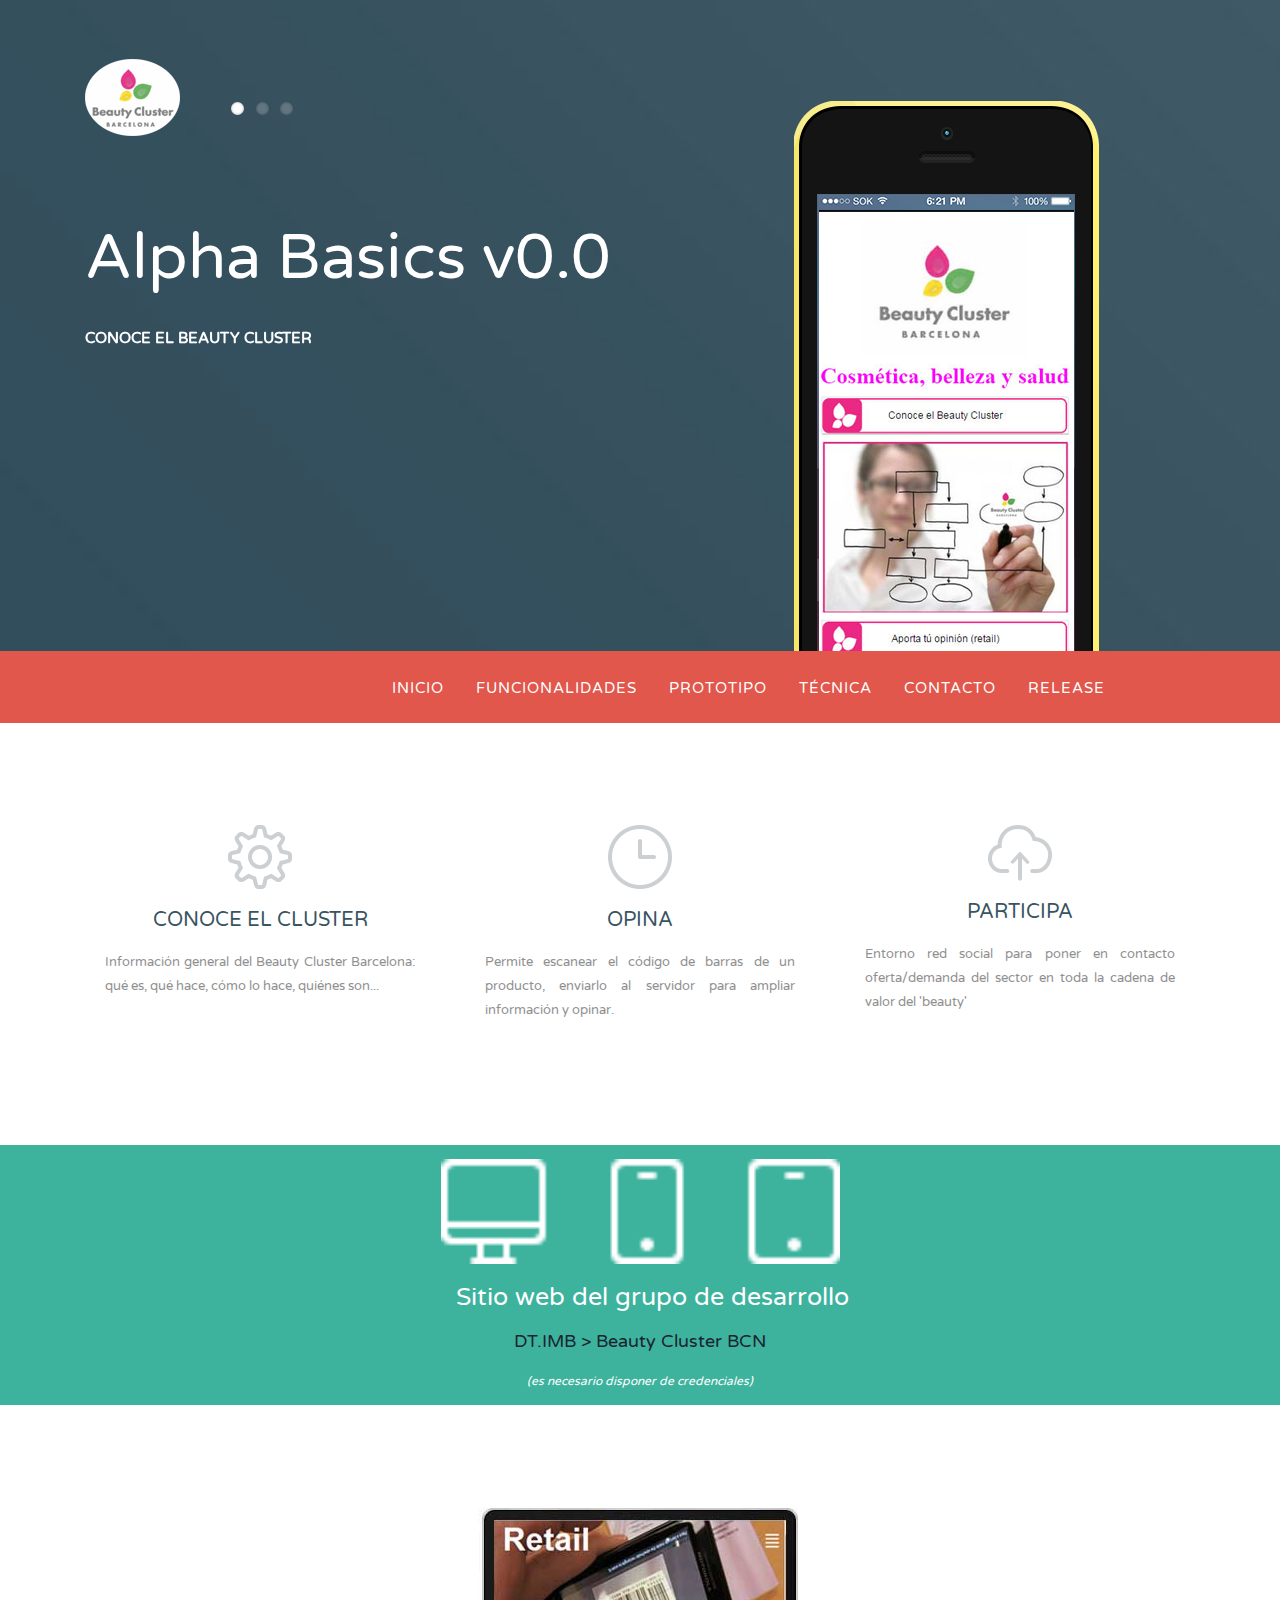
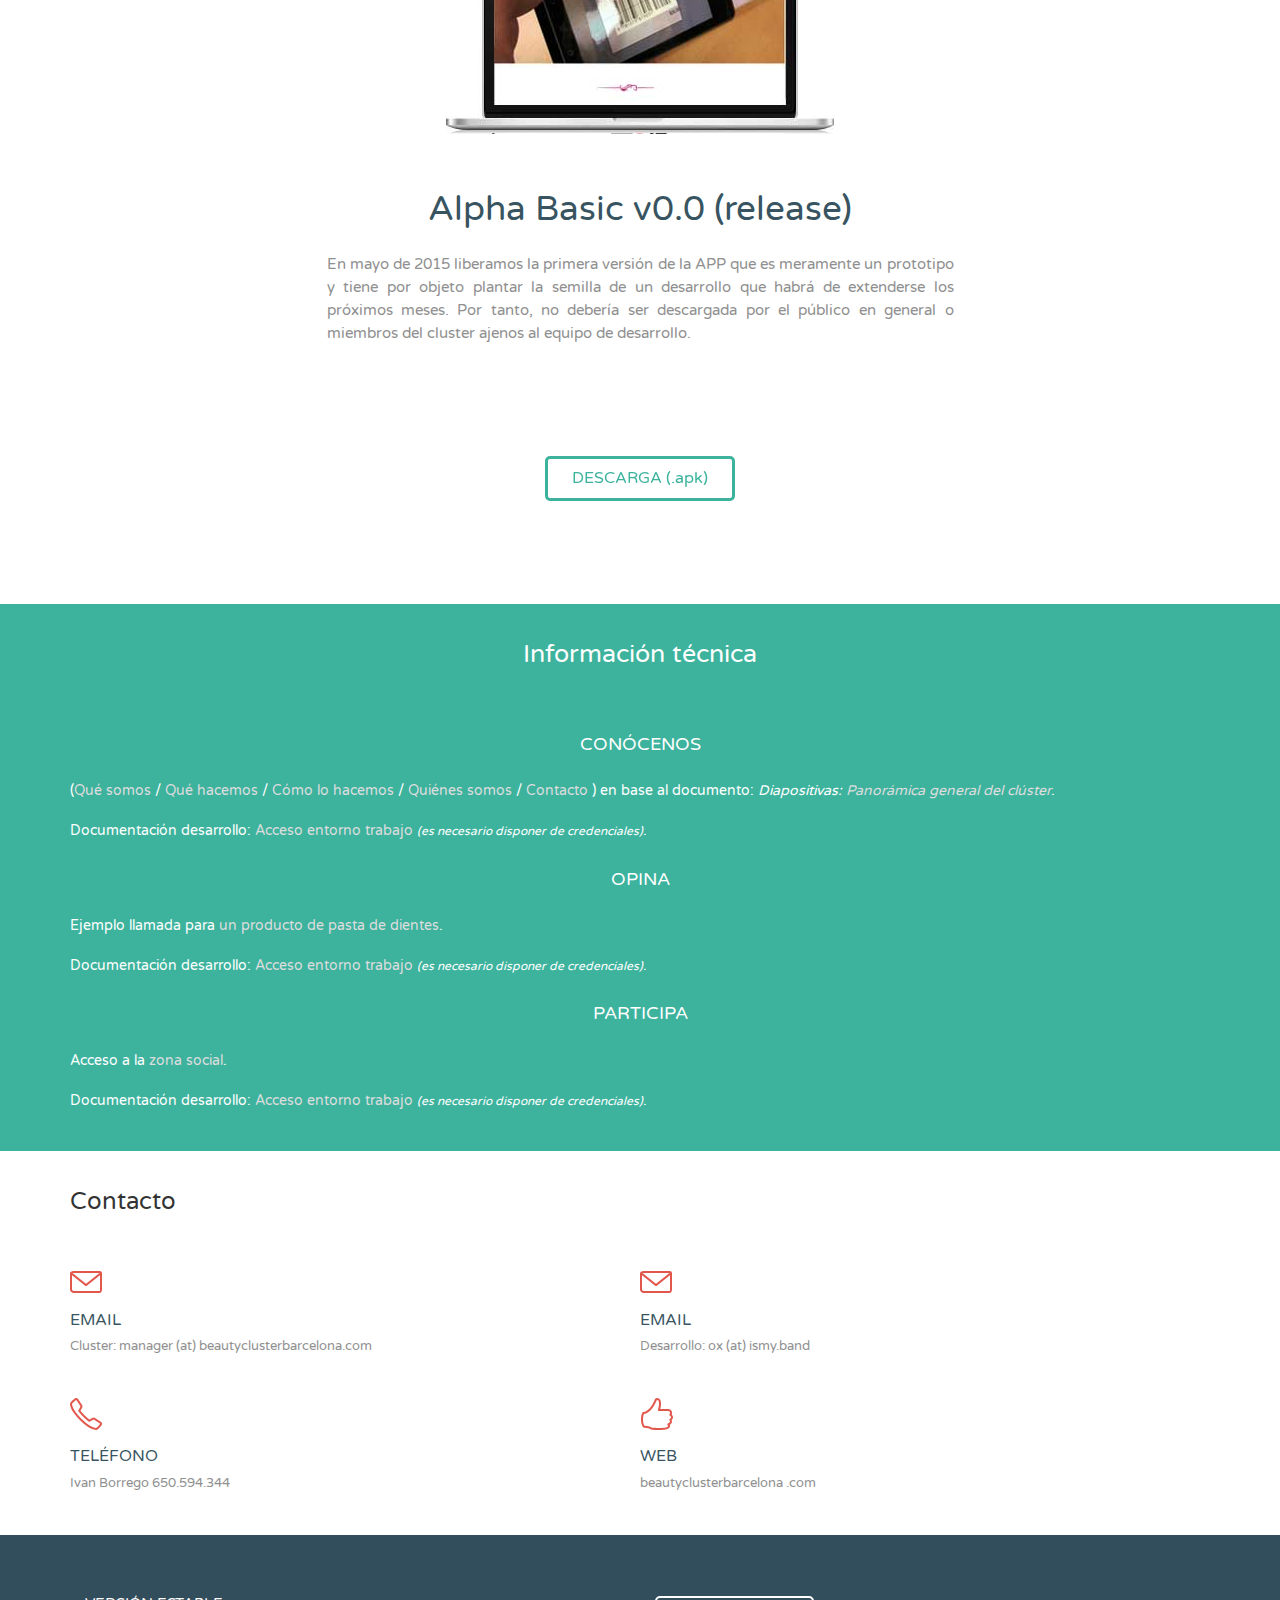
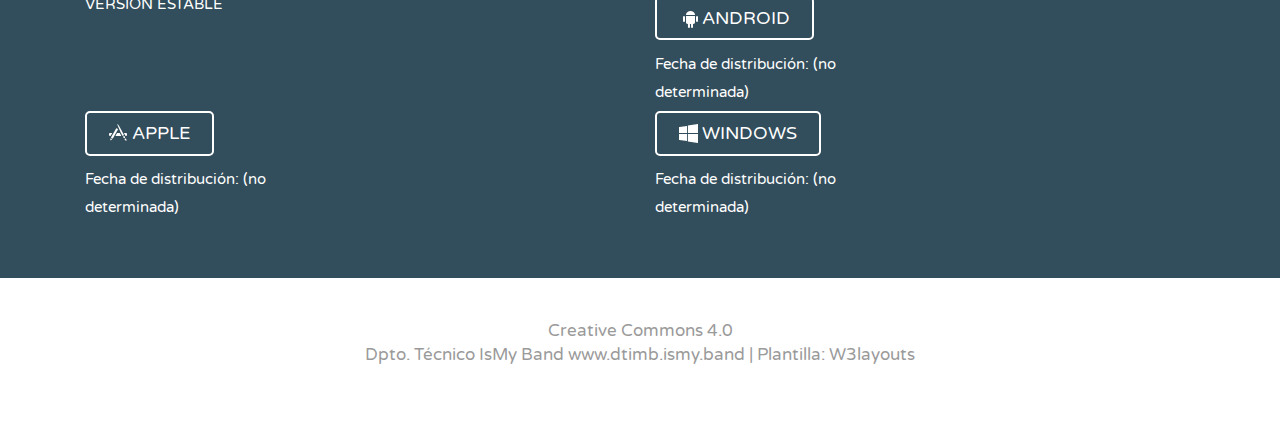
==== commit c9368b77: "minor" ====
--- a/projects/cluster/index.html
+++ b/projects/cluster/index.html
@@ -22,7 +22,7 @@
 <meta name="keywords" content="Internacionalización, Ferias, I+D+i, Cosmética Natural, Compras Conjuntas, Conocimiento del consumidor, RSC, Sostenibilidad, Comunicación, eBeauty, farmacia, belleza, salud, cuidado del cabello, cosmética, higiene, dispositivos" />
 <script type="application/x-javascript"> addEventListener("load", function() { setTimeout(hideURLbar, 0); }, false); function hideURLbar(){ window.scrollTo(0,1); } </script>
 <!--webfont-->
-<!--<link href='http://fonts.googleapis.com/css?family=Varela+Round' rel='stylesheet' type='text/css'> -->
+<link href='http://fonts.googleapis.com/css?family=Varela+Round' rel='stylesheet' type='text/css'> 
 <!---- start-smoth-scrolling---->
 		<script type="text/javascript" src="js/move-top.js"></script>
 		<script type="text/javascript" src="js/easing.js"></script>
